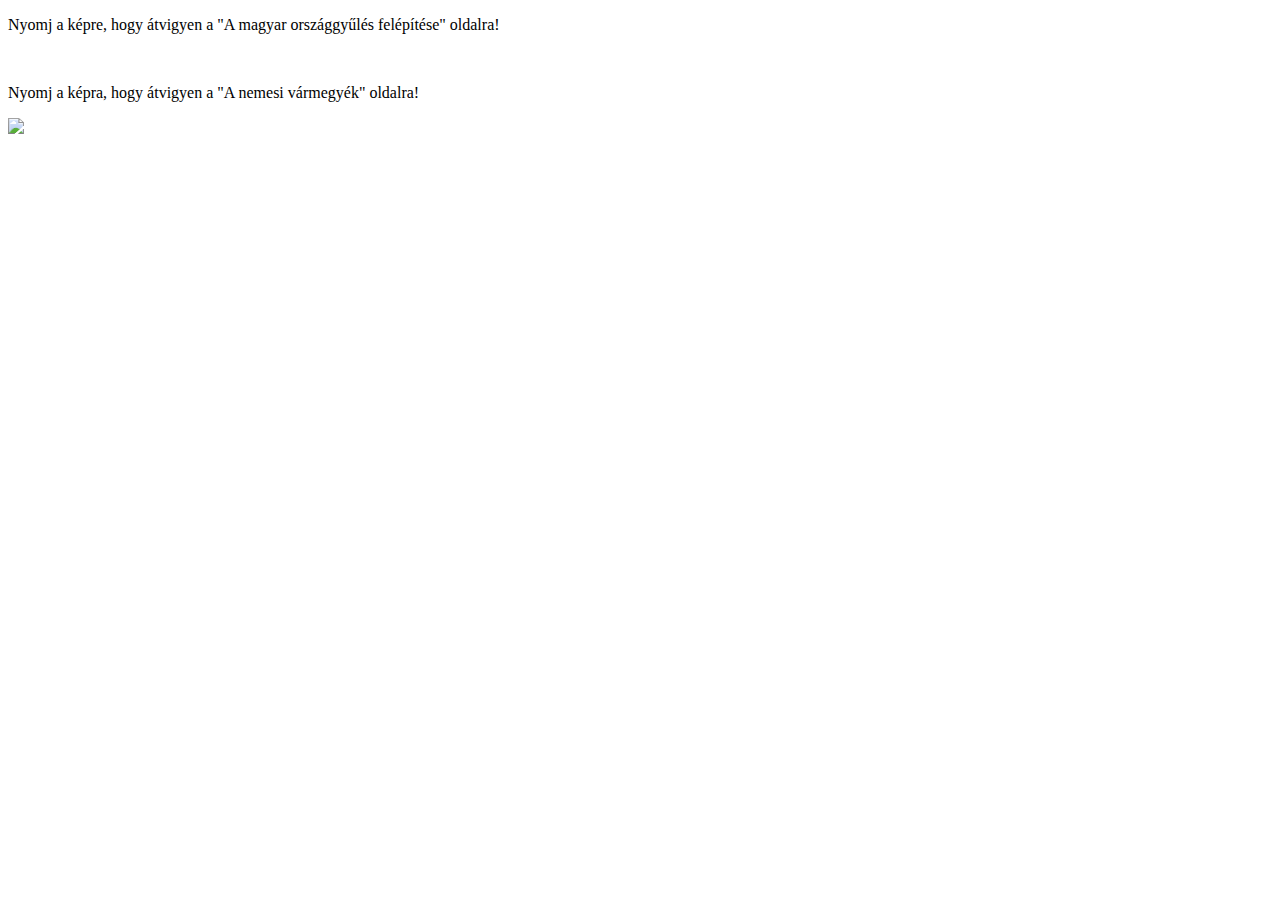
==== index.html @ 14a18a6e "Merge branch 'main' of https://github.com/Balint26/Mano-Balint-T-ri" ====
<!DOCTYPE html>
<html lang="en">
<head>
    <meta charset="UTF-8">
    <meta http-equiv="X-UA-Compatible" content="IE=edge">
    <meta name="viewport" content="width=device-width, initial-scale=1.0">
    <title>A politikai élet szinterei</title>
    <link rel="stylesheet" type="text/css" href="index.css">
</head>
<body>
    
    <div id="div1">
        <p>Nyomj a képre, hogy átvigyen a "A magyar országgyűlés felépítése" oldalra!</p>
        <img src="" href="">
    </div>

    <div id="div2">
        <p>Nyomj a képra, hogy átvigyen a "A nemesi vármegyék" oldalra!</p>
        <a href="nemesek.html"><img src="gyules1.png" id="gyules1"></a>
    </div>

</body>
</html>
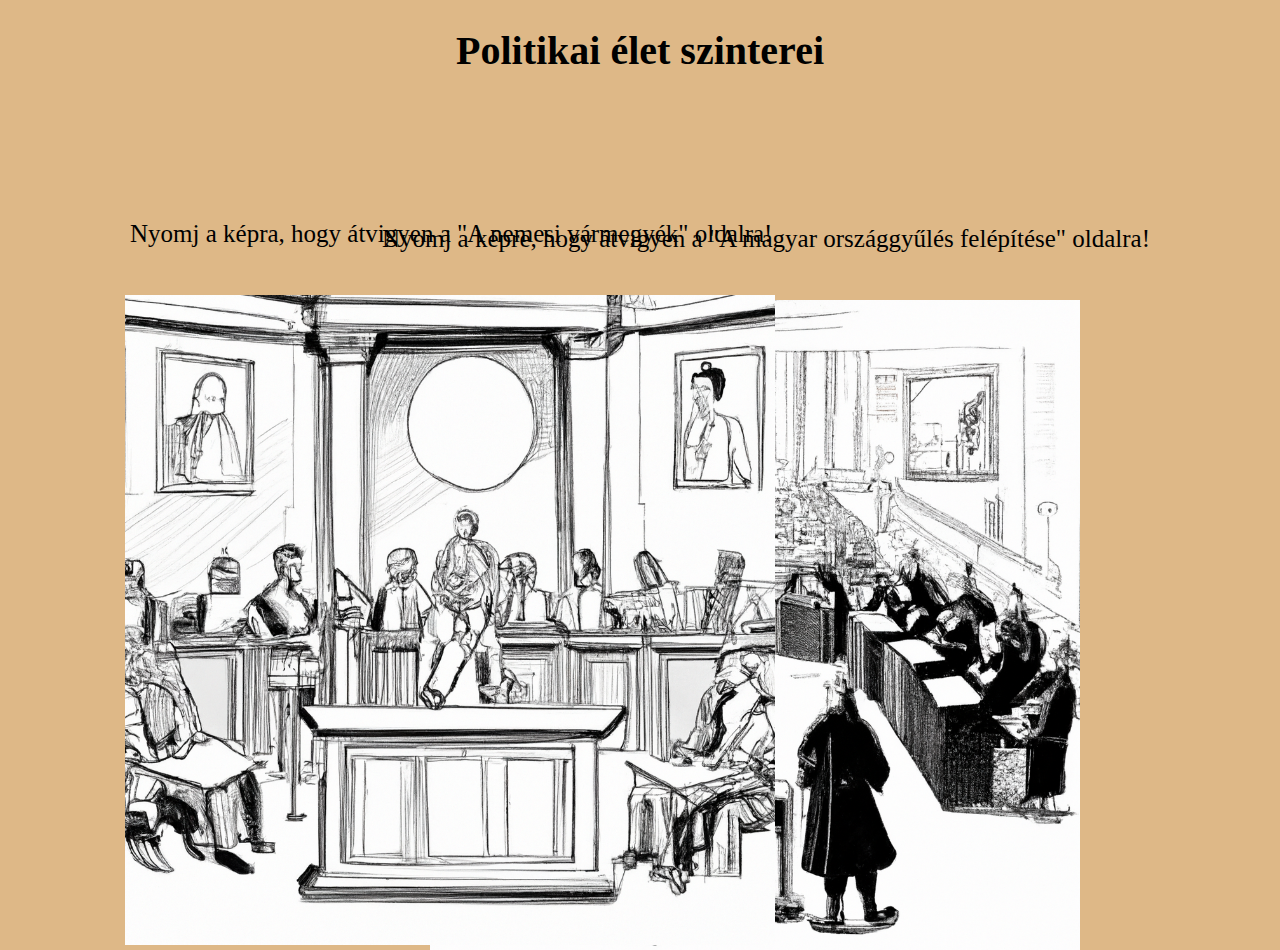
==== commit 2a2541be: "mnden" ====
--- a/index.html
+++ b/index.html
@@ -9,14 +9,16 @@
 </head>
 <body>
     
+    <h1>Politikai élet szinterei</h1>
+
     <div id="div1">
-        <p>Nyomj a képre, hogy átvigyen a "A magyar országgyűlés felépítése" oldalra!</p>
-        <img src="" href="">
+        <p id="szoveg1">Nyomj a képre, hogy átvigyen a "A magyar országgyűlés felépítése" oldalra!</p>
+        <a href="nemesek.html"><img src="gyules2.png" id="gyules1"></a>
     </div>
 
     <div id="div2">
-        <p>Nyomj a képra, hogy átvigyen a "A nemesi vármegyék" oldalra!</p>
-        <a href="nemesek.html"><img src="gyules1.png" id="gyules1"></a>
+        <p id="szoveg2">Nyomj a képra, hogy átvigyen a "A nemesi vármegyék" oldalra!</p>
+        <a href="orszaggyules.html"><img src="gyules1.png" id="gyules2"></a>
     </div>
 
 </body>
--- a/index.css
+++ b/index.css
@@ -0,0 +1,41 @@
+body{
+    background-color: burlywood;
+    color:black; 
+}
+
+#gyules1{
+    position: absolute;
+    top:300px;
+    right:200px;
+    width: 650px;
+    height: 650px;
+}
+
+#gyules2{
+    position: absolute;
+    top:295px;
+    left:125px;
+    width: 650px;
+    height: 650px;
+}
+
+#szoveg1{
+    position: absolute;
+    top:200px;
+    right:130px;
+}
+
+#szoveg2{
+    position: absolute;
+    top:195px;
+    left:130px;
+}
+
+h1{
+    font-size:40px;
+    text-align: center;
+}
+
+p{
+    font-size:25px; 
+}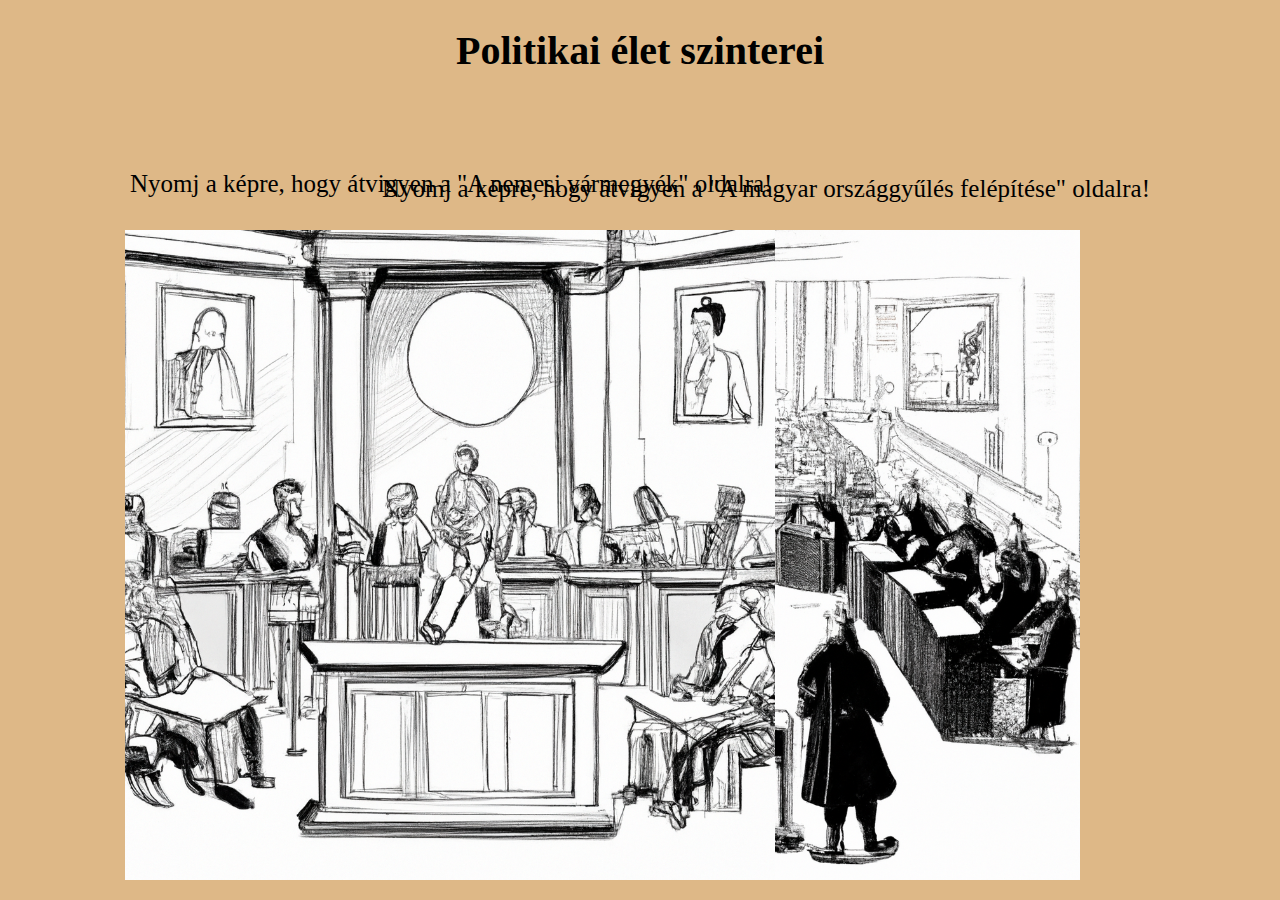
==== commit 07361ab9: "more" ====
--- a/index.html
+++ b/index.html
@@ -17,7 +17,7 @@
     </div>
 
     <div id="div2">
-        <p id="szoveg2">Nyomj a képra, hogy átvigyen a "A nemesi vármegyék" oldalra!</p>
+        <p id="szoveg2">Nyomj a képre, hogy átvigyen a "A nemesi vármegyék" oldalra!</p>
         <a href="orszaggyules.html"><img src="gyules1.png" id="gyules2"></a>
     </div>
 
--- a/index.css
+++ b/index.css
@@ -5,7 +5,7 @@
 
 #gyules1{
     position: absolute;
-    top:300px;
+    top:230px;
     right:200px;
     width: 650px;
     height: 650px;
@@ -13,7 +13,7 @@
 
 #gyules2{
     position: absolute;
-    top:295px;
+    top:230px;
     left:125px;
     width: 650px;
     height: 650px;
@@ -21,13 +21,13 @@
 
 #szoveg1{
     position: absolute;
-    top:200px;
+    top:150px;
     right:130px;
 }
 
 #szoveg2{
     position: absolute;
-    top:195px;
+    top:145px;
     left:130px;
 }
 
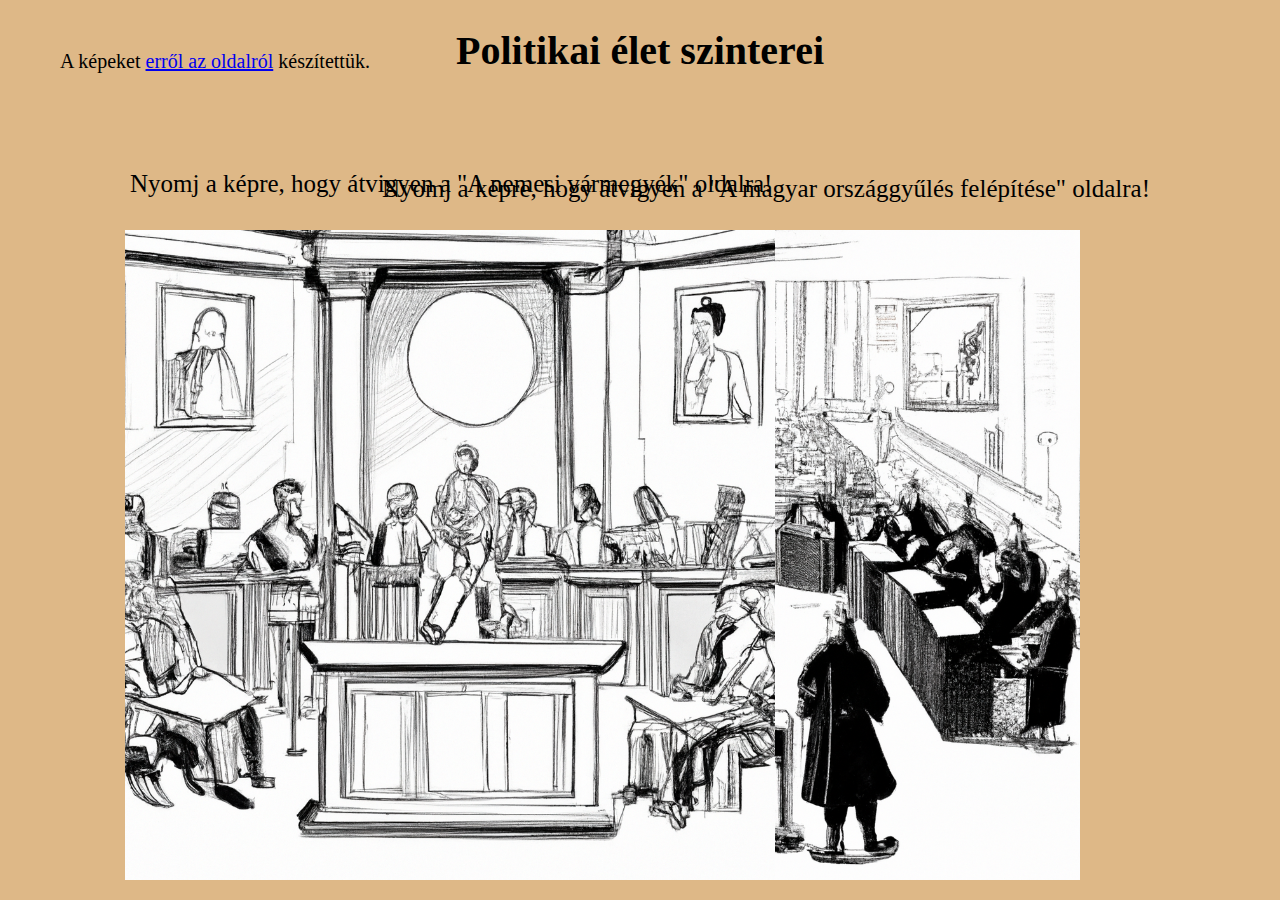
==== commit 2f3942a1: "minden" ====
--- a/index.html
+++ b/index.html
@@ -6,6 +6,7 @@
     <meta name="viewport" content="width=device-width, initial-scale=1.0">
     <title>A politikai élet szinterei</title>
     <link rel="stylesheet" type="text/css" href="index.css">
+    <link rel="shortcut icon" href="penz.jfif" type="image/x-icon">
 </head>
 <body>
     
@@ -13,13 +14,15 @@
 
     <div id="div1">
         <p id="szoveg1">Nyomj a képre, hogy átvigyen a "A magyar országgyűlés felépítése" oldalra!</p>
-        <a href="nemesek.html"><img src="gyules2.png" id="gyules1"></a>
+        <p id="segitseg">A képeket <a href="https://openai.com/product/dall-e-2" target="blank">erről az oldalról</a> készítettük.</p>
+        <a href="orszaggyules.html"><img src="gyules2.png" id="gyules1"></a>
     </div>
 
     <div id="div2">
         <p id="szoveg2">Nyomj a képre, hogy átvigyen a "A nemesi vármegyék" oldalra!</p>
-        <a href="orszaggyules.html"><img src="gyules1.png" id="gyules2"></a>
+        <a href="nemesek.html"><img src="gyules1.png" id="gyules2"></a>
+        
     </div>
 
 </body>
-</html>+</html>
--- a/index.css
+++ b/index.css
@@ -38,4 +38,11 @@
 
 p{
     font-size:25px; 
+}
+
+#segitseg{
+    position: absolute;
+    top:30px;
+    left: 60px;
+    font-size:20px;
 }